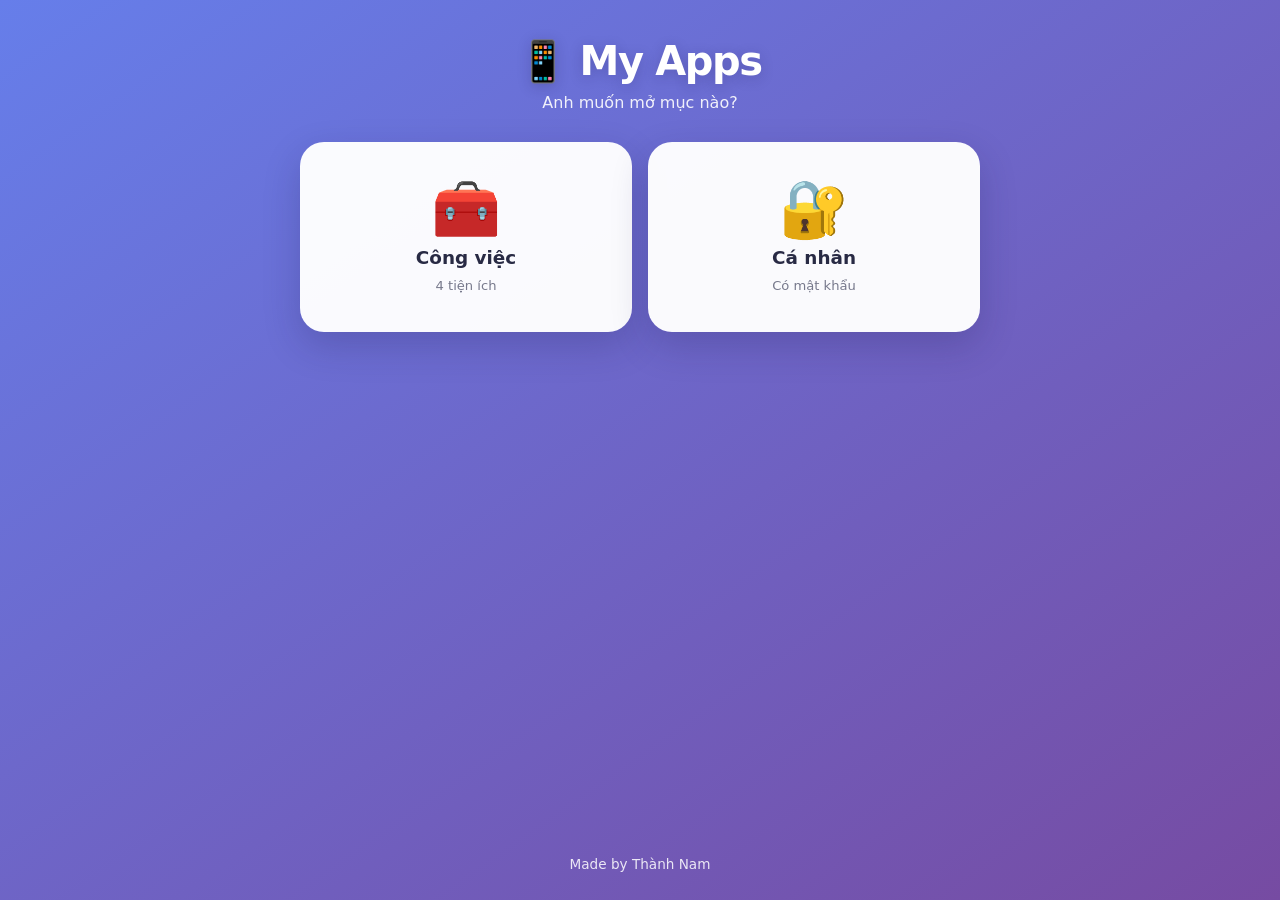
==== index.html @ e7ad6e90 "Tự làm mới My Apps trên điện thoại" ====
<!doctype html>
<html lang="vi">
<head>
  <meta charset="utf-8">
  <meta name="viewport" content="width=device-width, initial-scale=1, viewport-fit=cover">
  <meta name="theme-color" content="#5b5bd6">
  <meta name="description" content="My Apps của Thành Nam - Công việc và Cá nhân">
  <link rel="manifest" href="manifest.json">
  <link rel="icon" href="icon-192.png">
  <link rel="apple-touch-icon" href="icon-192.png">
  <meta name="apple-mobile-web-app-capable" content="yes">
  <meta name="apple-mobile-web-app-status-bar-style" content="black-translucent">
  <meta name="apple-mobile-web-app-title" content="My Apps">
  <title>My Apps - Thành Nam</title>
  <style>
    :root { font-family: system-ui, -apple-system, BlinkMacSystemFont, "Segoe UI", sans-serif; color: #20223a; background: #5755c9; }
    * { box-sizing: border-box; }
    body { min-height: 100svh; margin: 0; padding: max(24px, env(safe-area-inset-top)) max(18px, env(safe-area-inset-right)) max(24px, env(safe-area-inset-bottom)) max(18px, env(safe-area-inset-left)); background: linear-gradient(145deg, #667eea 0%, #764ba2 100%); }
    .page { width: min(100%, 680px); min-height: calc(100svh - 48px); margin: auto; display: flex; flex-direction: column; }
    header { padding: 14px 0 30px; text-align: center; color: #fff; }
    h1 { margin: 0 0 8px; font-size: clamp(1.8rem, 8vw, 2.5rem); letter-spacing: -0.035em; text-shadow: 0 3px 14px rgba(31, 28, 80, 0.22); }
    header p { margin: 0; opacity: 0.9; }
    .choice-grid { display: grid; grid-template-columns: repeat(2, minmax(0, 1fr)); gap: 16px; }
    button, a { font: inherit; }
    .choice { min-height: 190px; padding: 22px 14px; display: flex; flex-direction: column; align-items: center; justify-content: center; gap: 10px; border: 0; border-radius: 24px; background: rgba(255,255,255,.97); color: #282a44; cursor: pointer; box-shadow: 0 14px 36px rgba(31,28,80,.22); transition: transform .16s ease; touch-action: manipulation; }
    .choice:active { transform: scale(.97); }
    .choice-icon { font-size: 3.5rem; line-height: 1; }
    .choice-title { font-size: 1.15rem; font-weight: 750; }
    .choice-note { color: #77798c; font-size: .82rem; }
    .work-panel { display: none; margin-top: 18px; padding: 20px; border-radius: 24px; background: rgba(255,255,255,.96); box-shadow: 0 14px 36px rgba(31,28,80,.2); }
    .work-panel.open { display: block; }
    .work-panel h2 { margin: 0 0 16px; font-size: 1.2rem; }
    .apps-grid { display: grid; grid-template-columns: repeat(2, minmax(0, 1fr)); gap: 12px; }
    .app-link { min-height: 112px; padding: 14px 10px; display: flex; flex-direction: column; align-items: center; justify-content: center; gap: 8px; border: 1px solid #ececf5; border-radius: 18px; color: #292b42; background: #f8f8fe; text-align: center; text-decoration: none; font-size: .9rem; font-weight: 650; }
    .app-link span { font-size: 1.9rem; }
    footer { margin-top: auto; padding: 28px 0 4px; text-align: center; color: rgba(255,255,255,.86); font-size: .85rem; }
    dialog { width: min(calc(100% - 36px), 390px); padding: 0; border: 0; border-radius: 24px; color: #25273d; box-shadow: 0 24px 70px rgba(26,23,70,.35); }
    dialog::backdrop { background: rgba(25,23,63,.62); backdrop-filter: blur(4px); }
    .modal-content { padding: 26px 22px 22px; }
    .modal-content h2 { margin: 0 0 8px; }
    .modal-content p { margin: 0 0 18px; color: #66687a; line-height: 1.45; }
    label { display: block; margin-bottom: 7px; font-size: .9rem; font-weight: 650; }
    input { width: 100%; min-height: 52px; padding: 12px 14px; border: 2px solid #dedfeb; border-radius: 14px; font-size: 1.05rem; outline: none; }
    input:focus { border-color: #6865d8; box-shadow: 0 0 0 4px rgba(104,101,216,.13); }
    .error { min-height: 20px; margin: 8px 0 0 !important; color: #c62828 !important; font-size: .86rem; }
    .modal-actions { display: grid; grid-template-columns: 1fr 1fr; gap: 10px; margin-top: 14px; }
    .modal-button { min-height: 50px; border: 0; border-radius: 14px; cursor: pointer; font-weight: 700; }
    .cancel { background: #eeeef5; color: #515365; }
    .unlock { background: #5f5bd3; color: #fff; }
    .change-password { width: 100%; margin-top: 12px; padding: 8px; border: 0; background: transparent; color: #504bc2; cursor: pointer; font-weight: 700; }
    .hint { margin: 8px 0 0 !important; font-size: .82rem; color: #77798c !important; }
    @media (max-width: 370px) { .choice-grid { gap: 11px; } .choice { min-height: 165px; padding-inline: 8px; } .choice-icon { font-size: 3rem; } .choice-title { font-size: 1rem; } .apps-grid { grid-template-columns: 1fr; } }
    @media (prefers-reduced-motion: reduce) { .choice { transition: none; } }
  </style>
</head>
<body>
  <div class="page">
    <header><h1>📱 My Apps</h1><p>Anh muốn mở mục nào?</p></header>
    <main>
      <div class="choice-grid">
        <button class="choice" id="work-button" type="button" aria-expanded="false" aria-controls="work-panel">
          <span class="choice-icon" aria-hidden="true">🧰</span><span class="choice-title">Công việc</span><span class="choice-note">4 tiện ích</span>
        </button>
        <button class="choice" id="personal-button" type="button">
          <span class="choice-icon" aria-hidden="true">🔐</span><span class="choice-title">Cá nhân</span><span class="choice-note">Có mật khẩu</span>
        </button>
      </div>
      <section class="work-panel" id="work-panel" aria-label="Ứng dụng công việc">
        <h2>Ứng dụng công việc</h2>
        <div class="apps-grid">
          <a class="app-link" href="gps/"><span aria-hidden="true">📍</span>Đo GPS</a>
          <a class="app-link" href="apps/tinh-day-chi-mba/"><span aria-hidden="true">⚡</span>Tính dây chì MBA</a>
          <a class="app-link" href="apps/tra-cuu-trong-luong-day/"><span aria-hidden="true">📦</span>Tra cứu trọng lượng dây</a>
          <a class="app-link" href="apps/tinh-dien-tro-1-chieu-mba/"><span aria-hidden="true">🔌</span>Tính điện trở 1 chiều MBA</a>
          <!-- AUTO-APPS:END -->
        </div>
      </section>
    </main>
    <footer>Made by Thành Nam</footer>
  </div>

  <dialog id="password-dialog">
    <form class="modal-content" id="password-form" method="dialog">
      <h2>Mở mục Cá nhân</h2>
      <p>Nhập mật khẩu để mở bảng theo dõi thu chi.</p>
      <label for="password">Mật khẩu</label>
      <input id="password" name="password" type="password" autocomplete="current-password" maxlength="64" required>
      <p class="error" id="password-error" role="alert" aria-live="polite"></p>
      <div class="modal-actions">
        <button class="modal-button cancel" id="cancel-button" type="button">Hủy</button>
        <button class="modal-button unlock" type="submit">Mở</button>
      </div>
      <button class="change-password" id="change-password-button" type="button">Đổi mật khẩu</button>
    </form>
  </dialog>

  <dialog id="change-password-dialog">
    <form class="modal-content" id="change-password-form">
      <h2>Đổi mật khẩu cá nhân</h2>
      <label for="current-password">Mật khẩu hiện tại</label>
      <input id="current-password" type="password" autocomplete="current-password" maxlength="64" required>
      <label for="new-password" style="margin-top:14px">Mật khẩu mới</label>
      <input id="new-password" type="password" autocomplete="new-password" maxlength="64" required>
      <label for="confirm-password" style="margin-top:14px">Nhập lại mật khẩu mới</label>
      <input id="confirm-password" type="password" autocomplete="new-password" maxlength="64" required>
      <p class="hint">Mật khẩu có thể gồm chữ hoặc số.</p>
      <p class="error" id="change-password-error" role="alert" aria-live="polite"></p>
      <div class="modal-actions">
        <button class="modal-button cancel" id="cancel-change-password" type="button">Hủy</button>
        <button class="modal-button unlock" type="submit">Lưu mật khẩu</button>
      </div>
    </form>
  </dialog>

  <script>
    const PERSONAL_URL = "personal/index.html";
    const DEFAULT_PASSWORD_HASH = "2c624232cdd221771294dfbb310aca000a0df6ac8b66b696d90ef06fdefb64a3";
    const PASSWORD_STORAGE_KEY = "my-apps-personal-password-hash";
    const workButton = document.getElementById("work-button");
    const workPanel = document.getElementById("work-panel");
    const dialog = document.getElementById("password-dialog");
    const form = document.getElementById("password-form");
    const passwordInput = document.getElementById("password");
    const passwordError = document.getElementById("password-error");
    const changeDialog = document.getElementById("change-password-dialog");
    const changeForm = document.getElementById("change-password-form");

    async function hashPassword(value) {
      const data = new TextEncoder().encode(value);
      const digest = await crypto.subtle.digest("SHA-256", data);
      return Array.from(new Uint8Array(digest), byte => byte.toString(16).padStart(2, "0")).join("");
    }

    function getPasswordHash() {
      try { return localStorage.getItem(PASSWORD_STORAGE_KEY) || DEFAULT_PASSWORD_HASH; }
      catch (_) { return DEFAULT_PASSWORD_HASH; }
    }

    workButton.addEventListener("click", () => {
      const isOpen = workPanel.classList.toggle("open");
      workButton.setAttribute("aria-expanded", String(isOpen));
      if (isOpen) workPanel.scrollIntoView({ behavior: "smooth", block: "nearest" });
    });
    document.getElementById("personal-button").addEventListener("click", () => {
      passwordInput.value = ""; passwordError.textContent = ""; dialog.showModal();
      window.setTimeout(() => passwordInput.focus(), 50);
    });
    document.getElementById("cancel-button").addEventListener("click", () => dialog.close());
    form.addEventListener("submit", async (event) => {
      event.preventDefault();
      const hash = await hashPassword(passwordInput.value);
      if (hash === getPasswordHash()) window.location.href = PERSONAL_URL;
      else { passwordError.textContent = "Mật khẩu chưa đúng. Anh thử lại nhé."; passwordInput.select(); }
    });
    document.getElementById("change-password-button").addEventListener("click", () => {
      dialog.close(); changeForm.reset(); document.getElementById("change-password-error").textContent = ""; changeDialog.showModal();
    });
    document.getElementById("cancel-change-password").addEventListener("click", () => changeDialog.close());
    changeForm.addEventListener("submit", async (event) => {
      event.preventDefault();
      const error = document.getElementById("change-password-error");
      const current = document.getElementById("current-password").value;
      const next = document.getElementById("new-password").value;
      const confirm = document.getElementById("confirm-password").value;
      if (await hashPassword(current) !== getPasswordHash()) { error.textContent = "Mật khẩu hiện tại chưa đúng."; return; }
      if (!next) { error.textContent = "Anh chưa nhập mật khẩu mới."; return; }
      if (next !== confirm) { error.textContent = "Hai lần nhập mật khẩu mới chưa giống nhau."; return; }
      try { localStorage.setItem(PASSWORD_STORAGE_KEY, await hashPassword(next)); }
      catch (_) { error.textContent = "Điện thoại không lưu được mật khẩu mới."; return; }
      changeDialog.close(); passwordInput.value = ""; passwordError.textContent = "Đã đổi mật khẩu. Anh dùng mật khẩu mới để mở."; dialog.showModal();
    });
    if ("serviceWorker" in navigator) {
      let refreshing = false;
      navigator.serviceWorker.addEventListener("controllerchange", () => {
        if (refreshing) return;
        refreshing = true;
        window.location.reload();
      });
      window.addEventListener("load", () => navigator.serviceWorker.register("sw.js").then(registration => registration.update()).catch(() => {}));
    }
  </script>
</body>
</html>
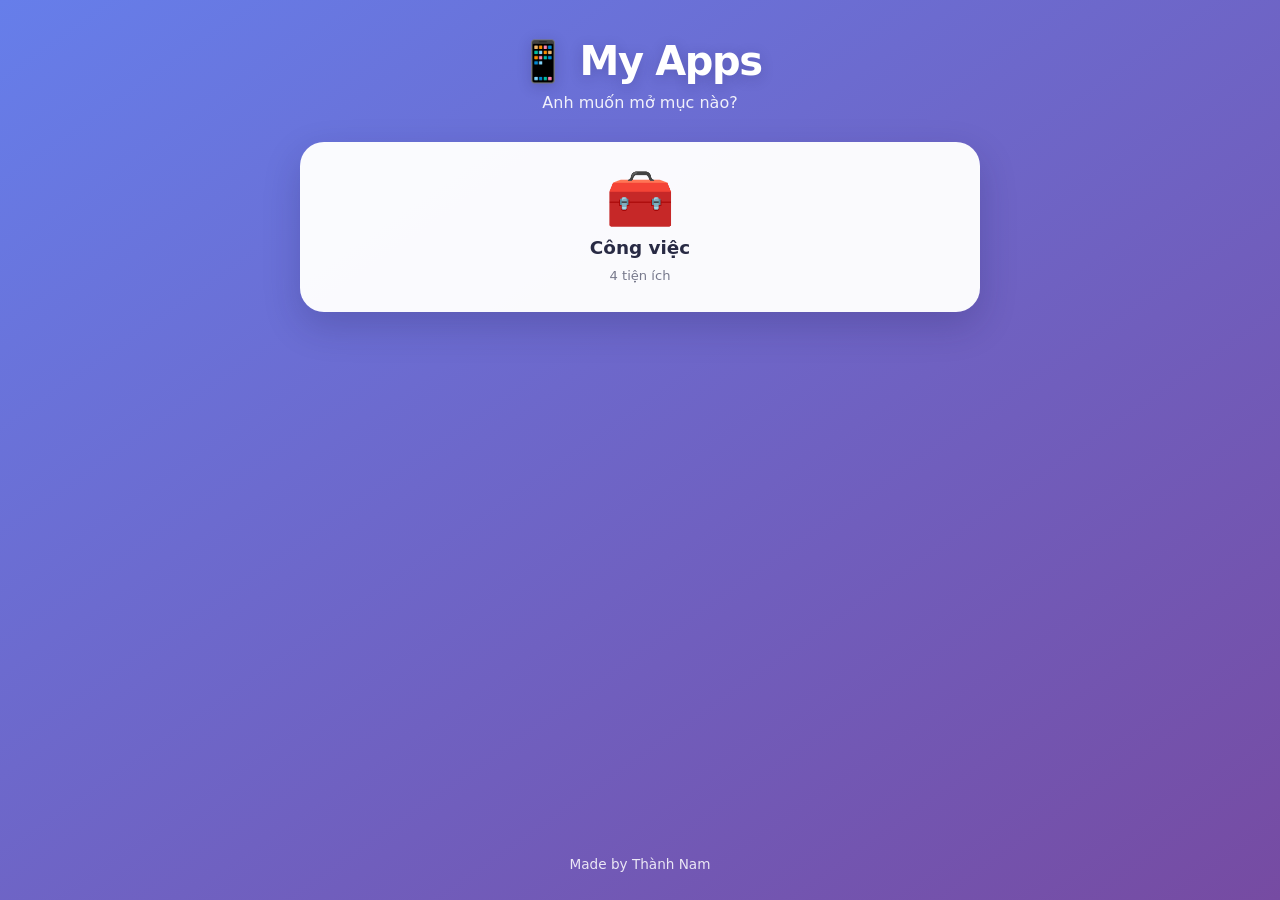
==== commit 1c812931: "Chỉnh index.html: xóa mục Cá nhân, chuyển layout Công việc thành 1 cột full-width" ====
--- a/index.html
+++ b/index.html
@@ -4,7 +4,7 @@
   <meta charset="utf-8">
   <meta name="viewport" content="width=device-width, initial-scale=1, viewport-fit=cover">
   <meta name="theme-color" content="#5b5bd6">
-  <meta name="description" content="My Apps của Thành Nam - Công việc và Cá nhân">
+  <meta name="description" content="My Apps của Thành Nam - Công việc">
   <link rel="manifest" href="manifest.json">
   <link rel="icon" href="icon-192.png">
   <link rel="apple-touch-icon" href="icon-192.png">
@@ -20,10 +20,10 @@
     header { padding: 14px 0 30px; text-align: center; color: #fff; }
     h1 { margin: 0 0 8px; font-size: clamp(1.8rem, 8vw, 2.5rem); letter-spacing: -0.035em; text-shadow: 0 3px 14px rgba(31, 28, 80, 0.22); }
     header p { margin: 0; opacity: 0.9; }
-    .choice-grid { display: grid; grid-template-columns: repeat(2, minmax(0, 1fr)); gap: 16px; }
+    .choice-grid { display: grid; grid-template-columns: 1fr; gap: 16px; width: 100%; }
     button, a { font: inherit; }
-    .choice { min-height: 190px; padding: 22px 14px; display: flex; flex-direction: column; align-items: center; justify-content: center; gap: 10px; border: 0; border-radius: 24px; background: rgba(255,255,255,.97); color: #282a44; cursor: pointer; box-shadow: 0 14px 36px rgba(31,28,80,.22); transition: transform .16s ease; touch-action: manipulation; }
-    .choice:active { transform: scale(.97); }
+    .choice { min-height: 170px; padding: 22px 14px; display: flex; flex-direction: column; align-items: center; justify-content: center; gap: 10px; border: 0; border-radius: 24px; background: rgba(255,255,255,.97); color: #282a44; cursor: pointer; box-shadow: 0 14px 36px rgba(31,28,80,.22); transition: transform .16s ease; touch-action: manipulation; width: 100%; }
+    .choice:active { transform: scale(.98); }
     .choice-icon { font-size: 3.5rem; line-height: 1; }
     .choice-title { font-size: 1.15rem; font-weight: 750; }
     .choice-note { color: #77798c; font-size: .82rem; }
@@ -34,22 +34,7 @@
     .app-link { min-height: 112px; padding: 14px 10px; display: flex; flex-direction: column; align-items: center; justify-content: center; gap: 8px; border: 1px solid #ececf5; border-radius: 18px; color: #292b42; background: #f8f8fe; text-align: center; text-decoration: none; font-size: .9rem; font-weight: 650; }
     .app-link span { font-size: 1.9rem; }
     footer { margin-top: auto; padding: 28px 0 4px; text-align: center; color: rgba(255,255,255,.86); font-size: .85rem; }
-    dialog { width: min(calc(100% - 36px), 390px); padding: 0; border: 0; border-radius: 24px; color: #25273d; box-shadow: 0 24px 70px rgba(26,23,70,.35); }
-    dialog::backdrop { background: rgba(25,23,63,.62); backdrop-filter: blur(4px); }
-    .modal-content { padding: 26px 22px 22px; }
-    .modal-content h2 { margin: 0 0 8px; }
-    .modal-content p { margin: 0 0 18px; color: #66687a; line-height: 1.45; }
-    label { display: block; margin-bottom: 7px; font-size: .9rem; font-weight: 650; }
-    input { width: 100%; min-height: 52px; padding: 12px 14px; border: 2px solid #dedfeb; border-radius: 14px; font-size: 1.05rem; outline: none; }
-    input:focus { border-color: #6865d8; box-shadow: 0 0 0 4px rgba(104,101,216,.13); }
-    .error { min-height: 20px; margin: 8px 0 0 !important; color: #c62828 !important; font-size: .86rem; }
-    .modal-actions { display: grid; grid-template-columns: 1fr 1fr; gap: 10px; margin-top: 14px; }
-    .modal-button { min-height: 50px; border: 0; border-radius: 14px; cursor: pointer; font-weight: 700; }
-    .cancel { background: #eeeef5; color: #515365; }
-    .unlock { background: #5f5bd3; color: #fff; }
-    .change-password { width: 100%; margin-top: 12px; padding: 8px; border: 0; background: transparent; color: #504bc2; cursor: pointer; font-weight: 700; }
-    .hint { margin: 8px 0 0 !important; font-size: .82rem; color: #77798c !important; }
-    @media (max-width: 370px) { .choice-grid { gap: 11px; } .choice { min-height: 165px; padding-inline: 8px; } .choice-icon { font-size: 3rem; } .choice-title { font-size: 1rem; } .apps-grid { grid-template-columns: 1fr; } }
+    @media (max-width: 370px) { .choice { min-height: 155px; padding-inline: 8px; } .choice-icon { font-size: 3rem; } .choice-title { font-size: 1rem; } .apps-grid { grid-template-columns: 1fr; } }
     @media (prefers-reduced-motion: reduce) { .choice { transition: none; } }
   </style>
 </head>
@@ -60,9 +45,6 @@
       <div class="choice-grid">
         <button class="choice" id="work-button" type="button" aria-expanded="false" aria-controls="work-panel">
           <span class="choice-icon" aria-hidden="true">🧰</span><span class="choice-title">Công việc</span><span class="choice-note">4 tiện ích</span>
-        </button>
-        <button class="choice" id="personal-button" type="button">
-          <span class="choice-icon" aria-hidden="true">🔐</span><span class="choice-title">Cá nhân</span><span class="choice-note">Có mật khẩu</span>
         </button>
       </div>
       <section class="work-panel" id="work-panel" aria-label="Ứng dụng công việc">
@@ -79,105 +61,17 @@
     <footer>Made by Thành Nam</footer>
   </div>
 
-  <dialog id="password-dialog">
-    <form class="modal-content" id="password-form" method="dialog">
-      <h2>Mở mục Cá nhân</h2>
-      <p>Nhập mật khẩu để mở bảng theo dõi thu chi.</p>
-      <label for="password">Mật khẩu</label>
-      <input id="password" name="password" type="password" autocomplete="current-password" maxlength="64" required>
-      <p class="error" id="password-error" role="alert" aria-live="polite"></p>
-      <div class="modal-actions">
-        <button class="modal-button cancel" id="cancel-button" type="button">Hủy</button>
-        <button class="modal-button unlock" type="submit">Mở</button>
-      </div>
-      <button class="change-password" id="change-password-button" type="button">Đổi mật khẩu</button>
-    </form>
-  </dialog>
-
-  <dialog id="change-password-dialog">
-    <form class="modal-content" id="change-password-form">
-      <h2>Đổi mật khẩu cá nhân</h2>
-      <label for="current-password">Mật khẩu hiện tại</label>
-      <input id="current-password" type="password" autocomplete="current-password" maxlength="64" required>
-      <label for="new-password" style="margin-top:14px">Mật khẩu mới</label>
-      <input id="new-password" type="password" autocomplete="new-password" maxlength="64" required>
-      <label for="confirm-password" style="margin-top:14px">Nhập lại mật khẩu mới</label>
-      <input id="confirm-password" type="password" autocomplete="new-password" maxlength="64" required>
-      <p class="hint">Mật khẩu có thể gồm chữ hoặc số.</p>
-      <p class="error" id="change-password-error" role="alert" aria-live="polite"></p>
-      <div class="modal-actions">
-        <button class="modal-button cancel" id="cancel-change-password" type="button">Hủy</button>
-        <button class="modal-button unlock" type="submit">Lưu mật khẩu</button>
-      </div>
-    </form>
-  </dialog>
-
   <script>
-    const PERSONAL_URL = "personal/index.html";
-    const DEFAULT_PASSWORD_HASH = "2c624232cdd221771294dfbb310aca000a0df6ac8b66b696d90ef06fdefb64a3";
-    const PASSWORD_STORAGE_KEY = "my-apps-personal-password-hash";
     const workButton = document.getElementById("work-button");
     const workPanel = document.getElementById("work-panel");
-    const dialog = document.getElementById("password-dialog");
-    const form = document.getElementById("password-form");
-    const passwordInput = document.getElementById("password");
-    const passwordError = document.getElementById("password-error");
-    const changeDialog = document.getElementById("change-password-dialog");
-    const changeForm = document.getElementById("change-password-form");
-
-    async function hashPassword(value) {
-      const data = new TextEncoder().encode(value);
-      const digest = await crypto.subtle.digest("SHA-256", data);
-      return Array.from(new Uint8Array(digest), byte => byte.toString(16).padStart(2, "0")).join("");
-    }
-
-    function getPasswordHash() {
-      try { return localStorage.getItem(PASSWORD_STORAGE_KEY) || DEFAULT_PASSWORD_HASH; }
-      catch (_) { return DEFAULT_PASSWORD_HASH; }
-    }
 
     workButton.addEventListener("click", () => {
       const isOpen = workPanel.classList.toggle("open");
       workButton.setAttribute("aria-expanded", String(isOpen));
       if (isOpen) workPanel.scrollIntoView({ behavior: "smooth", block: "nearest" });
     });
-    document.getElementById("personal-button").addEventListener("click", () => {
-      passwordInput.value = ""; passwordError.textContent = ""; dialog.showModal();
-      window.setTimeout(() => passwordInput.focus(), 50);
-    });
-    document.getElementById("cancel-button").addEventListener("click", () => dialog.close());
-    form.addEventListener("submit", async (event) => {
-      event.preventDefault();
-      const hash = await hashPassword(passwordInput.value);
-      if (hash === getPasswordHash()) window.location.href = PERSONAL_URL;
-      else { passwordError.textContent = "Mật khẩu chưa đúng. Anh thử lại nhé."; passwordInput.select(); }
-    });
-    document.getElementById("change-password-button").addEventListener("click", () => {
-      dialog.close(); changeForm.reset(); document.getElementById("change-password-error").textContent = ""; changeDialog.showModal();
-    });
-    document.getElementById("cancel-change-password").addEventListener("click", () => changeDialog.close());
-    changeForm.addEventListener("submit", async (event) => {
-      event.preventDefault();
-      const error = document.getElementById("change-password-error");
-      const current = document.getElementById("current-password").value;
-      const next = document.getElementById("new-password").value;
-      const confirm = document.getElementById("confirm-password").value;
-      if (await hashPassword(current) !== getPasswordHash()) { error.textContent = "Mật khẩu hiện tại chưa đúng."; return; }
-      if (!next) { error.textContent = "Anh chưa nhập mật khẩu mới."; return; }
-      if (next !== confirm) { error.textContent = "Hai lần nhập mật khẩu mới chưa giống nhau."; return; }
-      try { localStorage.setItem(PASSWORD_STORAGE_KEY, await hashPassword(next)); }
-      catch (_) { error.textContent = "Điện thoại không lưu được mật khẩu mới."; return; }
-      changeDialog.close(); passwordInput.value = ""; passwordError.textContent = "Đã đổi mật khẩu. Anh dùng mật khẩu mới để mở."; dialog.showModal();
-    });
-    if ("serviceWorker" in navigator) {
-      let refreshing = false;
-      navigator.serviceWorker.addEventListener("controllerchange", () => {
-        if (refreshing) return;
-        refreshing = true;
-        window.location.reload();
-      });
-      window.addEventListener("load", () => navigator.serviceWorker.register("sw.js").then(registration => registration.update()).catch(() => {}));
-    }
+    if ("serviceWorker" in navigator) navigator.serviceWorker.getRegistrations().then(items => Promise.all(items.map(item => item.unregister()))).catch(() => {});
+    if ("caches" in window) caches.keys().then(keys => Promise.all(keys.map(key => caches.delete(key)))).catch(() => {});
   </script>
 </body>
 </html>
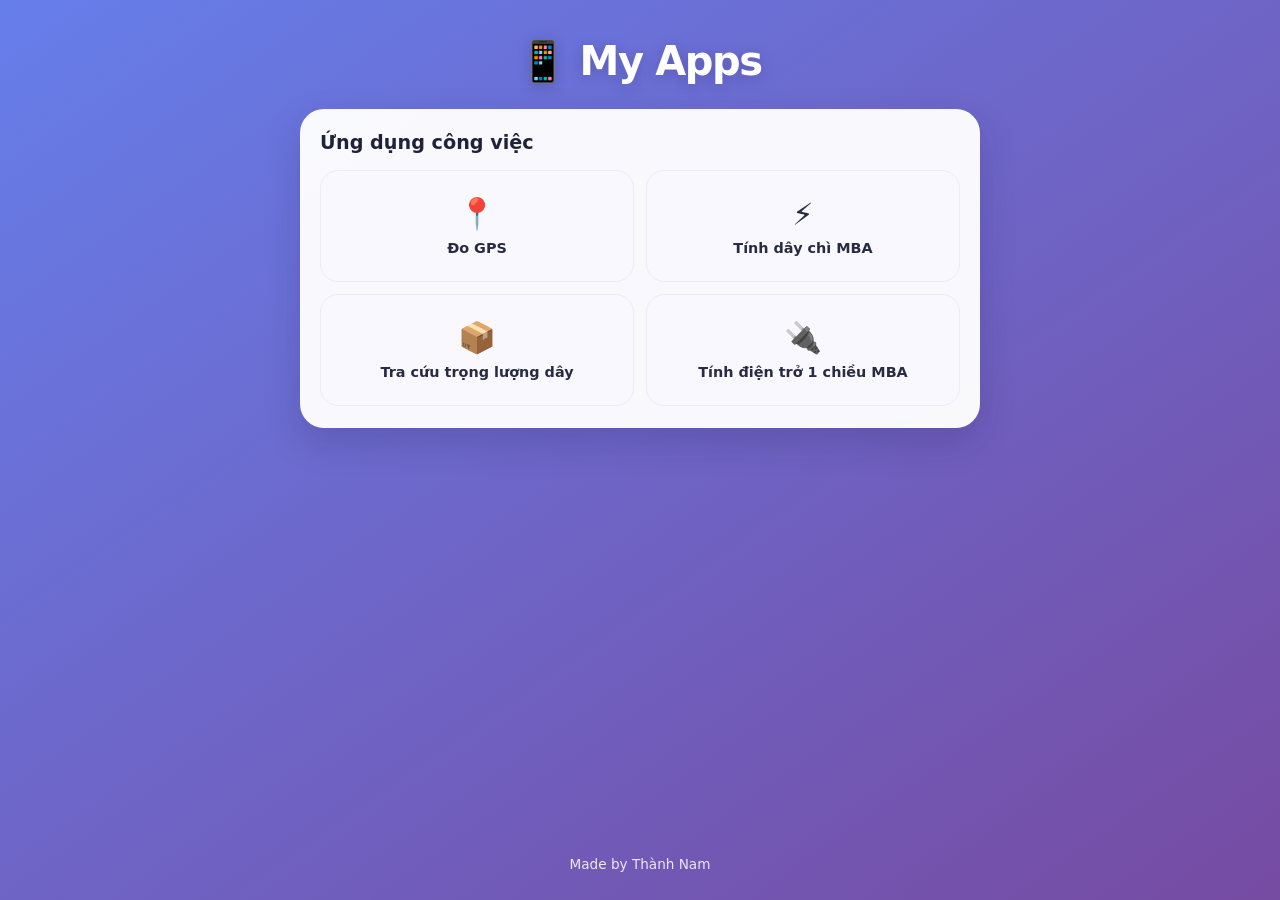
==== commit cd2dcdc5: "Bỏ ô chọn Công việc và dòng phụ đề, hiển thị trực tiếp 4 ứng dụng công việc" ====
--- a/index.html
+++ b/index.html
@@ -17,36 +17,24 @@
     * { box-sizing: border-box; }
     body { min-height: 100svh; margin: 0; padding: max(24px, env(safe-area-inset-top)) max(18px, env(safe-area-inset-right)) max(24px, env(safe-area-inset-bottom)) max(18px, env(safe-area-inset-left)); background: linear-gradient(145deg, #667eea 0%, #764ba2 100%); }
     .page { width: min(100%, 680px); min-height: calc(100svh - 48px); margin: auto; display: flex; flex-direction: column; }
-    header { padding: 14px 0 30px; text-align: center; color: #fff; }
-    h1 { margin: 0 0 8px; font-size: clamp(1.8rem, 8vw, 2.5rem); letter-spacing: -0.035em; text-shadow: 0 3px 14px rgba(31, 28, 80, 0.22); }
-    header p { margin: 0; opacity: 0.9; }
-    .choice-grid { display: grid; grid-template-columns: 1fr; gap: 16px; width: 100%; }
+    header { padding: 14px 0 24px; text-align: center; color: #fff; }
+    h1 { margin: 0; font-size: clamp(1.8rem, 8vw, 2.5rem); letter-spacing: -0.035em; text-shadow: 0 3px 14px rgba(31, 28, 80, 0.22); }
     button, a { font: inherit; }
-    .choice { min-height: 170px; padding: 22px 14px; display: flex; flex-direction: column; align-items: center; justify-content: center; gap: 10px; border: 0; border-radius: 24px; background: rgba(255,255,255,.97); color: #282a44; cursor: pointer; box-shadow: 0 14px 36px rgba(31,28,80,.22); transition: transform .16s ease; touch-action: manipulation; width: 100%; }
-    .choice:active { transform: scale(.98); }
-    .choice-icon { font-size: 3.5rem; line-height: 1; }
-    .choice-title { font-size: 1.15rem; font-weight: 750; }
-    .choice-note { color: #77798c; font-size: .82rem; }
-    .work-panel { display: none; margin-top: 18px; padding: 20px; border-radius: 24px; background: rgba(255,255,255,.96); box-shadow: 0 14px 36px rgba(31,28,80,.2); }
-    .work-panel.open { display: block; }
+    .work-panel { display: block; padding: 22px 20px; border-radius: 24px; background: rgba(255,255,255,.96); box-shadow: 0 14px 36px rgba(31,28,80,.2); }
     .work-panel h2 { margin: 0 0 16px; font-size: 1.2rem; }
     .apps-grid { display: grid; grid-template-columns: repeat(2, minmax(0, 1fr)); gap: 12px; }
-    .app-link { min-height: 112px; padding: 14px 10px; display: flex; flex-direction: column; align-items: center; justify-content: center; gap: 8px; border: 1px solid #ececf5; border-radius: 18px; color: #292b42; background: #f8f8fe; text-align: center; text-decoration: none; font-size: .9rem; font-weight: 650; }
+    .app-link { min-height: 112px; padding: 14px 10px; display: flex; flex-direction: column; align-items: center; justify-content: center; gap: 8px; border: 1px solid #ececf5; border-radius: 18px; color: #292b42; background: #f8f8fe; text-align: center; text-decoration: none; font-size: .9rem; font-weight: 650; transition: transform .16s ease, background-color .16s ease; touch-action: manipulation; }
+    .app-link:active { transform: scale(.98); background: #f0f0fa; }
     .app-link span { font-size: 1.9rem; }
     footer { margin-top: auto; padding: 28px 0 4px; text-align: center; color: rgba(255,255,255,.86); font-size: .85rem; }
-    @media (max-width: 370px) { .choice { min-height: 155px; padding-inline: 8px; } .choice-icon { font-size: 3rem; } .choice-title { font-size: 1rem; } .apps-grid { grid-template-columns: 1fr; } }
-    @media (prefers-reduced-motion: reduce) { .choice { transition: none; } }
+    @media (max-width: 370px) { .apps-grid { grid-template-columns: 1fr; } }
+    @media (prefers-reduced-motion: reduce) { .app-link { transition: none; } }
   </style>
 </head>
 <body>
   <div class="page">
-    <header><h1>📱 My Apps</h1><p>Anh muốn mở mục nào?</p></header>
+    <header><h1>📱 My Apps</h1></header>
     <main>
-      <div class="choice-grid">
-        <button class="choice" id="work-button" type="button" aria-expanded="false" aria-controls="work-panel">
-          <span class="choice-icon" aria-hidden="true">🧰</span><span class="choice-title">Công việc</span><span class="choice-note">4 tiện ích</span>
-        </button>
-      </div>
       <section class="work-panel" id="work-panel" aria-label="Ứng dụng công việc">
         <h2>Ứng dụng công việc</h2>
         <div class="apps-grid">
@@ -62,14 +50,6 @@
   </div>
 
   <script>
-    const workButton = document.getElementById("work-button");
-    const workPanel = document.getElementById("work-panel");
-
-    workButton.addEventListener("click", () => {
-      const isOpen = workPanel.classList.toggle("open");
-      workButton.setAttribute("aria-expanded", String(isOpen));
-      if (isOpen) workPanel.scrollIntoView({ behavior: "smooth", block: "nearest" });
-    });
     if ("serviceWorker" in navigator) navigator.serviceWorker.getRegistrations().then(items => Promise.all(items.map(item => item.unregister()))).catch(() => {});
     if ("caches" in window) caches.keys().then(keys => Promise.all(keys.map(key => caches.delete(key)))).catch(() => {});
   </script>
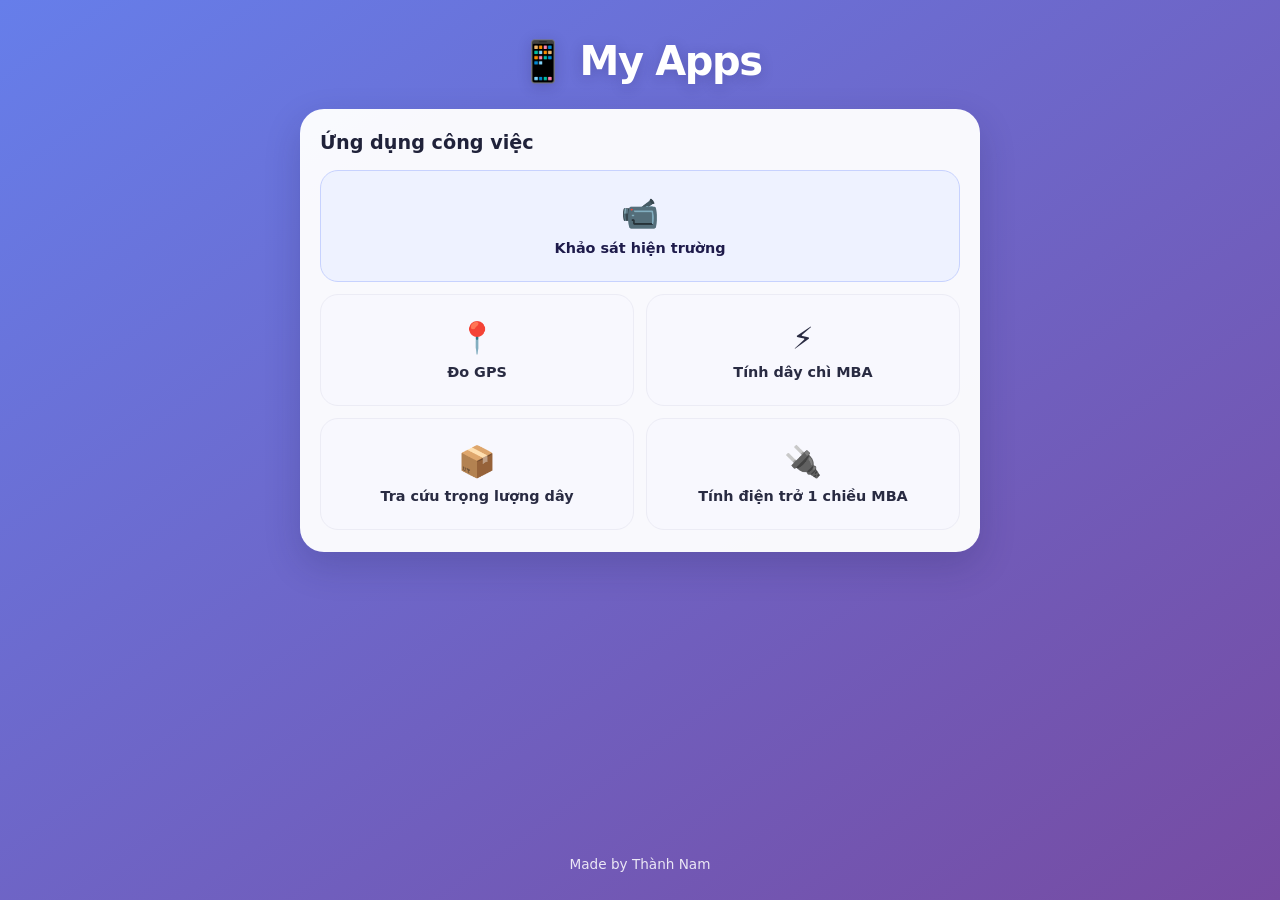
==== commit 8a9d67a8: "feat: Thêm ứng dụng Khảo sát hiện trường KHKT (Camera -> Tự thu thập số liệu)" ====
--- a/index.html
+++ b/index.html
@@ -26,6 +26,7 @@
     .app-link { min-height: 112px; padding: 14px 10px; display: flex; flex-direction: column; align-items: center; justify-content: center; gap: 8px; border: 1px solid #ececf5; border-radius: 18px; color: #292b42; background: #f8f8fe; text-align: center; text-decoration: none; font-size: .9rem; font-weight: 650; transition: transform .16s ease, background-color .16s ease; touch-action: manipulation; }
     .app-link:active { transform: scale(.98); background: #f0f0fa; }
     .app-link span { font-size: 1.9rem; }
+    .app-link.featured { grid-column: 1 / -1; background: #eef2ff; border-color: #c7d2fe; color: #1e1b4b; font-weight: 750; }
     footer { margin-top: auto; padding: 28px 0 4px; text-align: center; color: rgba(255,255,255,.86); font-size: .85rem; }
     @media (max-width: 370px) { .apps-grid { grid-template-columns: 1fr; } }
     @media (prefers-reduced-motion: reduce) { .app-link { transition: none; } }
@@ -38,6 +39,7 @@
       <section class="work-panel" id="work-panel" aria-label="Ứng dụng công việc">
         <h2>Ứng dụng công việc</h2>
         <div class="apps-grid">
+          <a class="app-link featured" href="apps/khao-sat-hien-truong/"><span aria-hidden="true">📹</span>Khảo sát hiện trường</a>
           <a class="app-link" href="gps/"><span aria-hidden="true">📍</span>Đo GPS</a>
           <a class="app-link" href="apps/tinh-day-chi-mba/"><span aria-hidden="true">⚡</span>Tính dây chì MBA</a>
           <a class="app-link" href="apps/tra-cuu-trong-luong-day/"><span aria-hidden="true">📦</span>Tra cứu trọng lượng dây</a>
